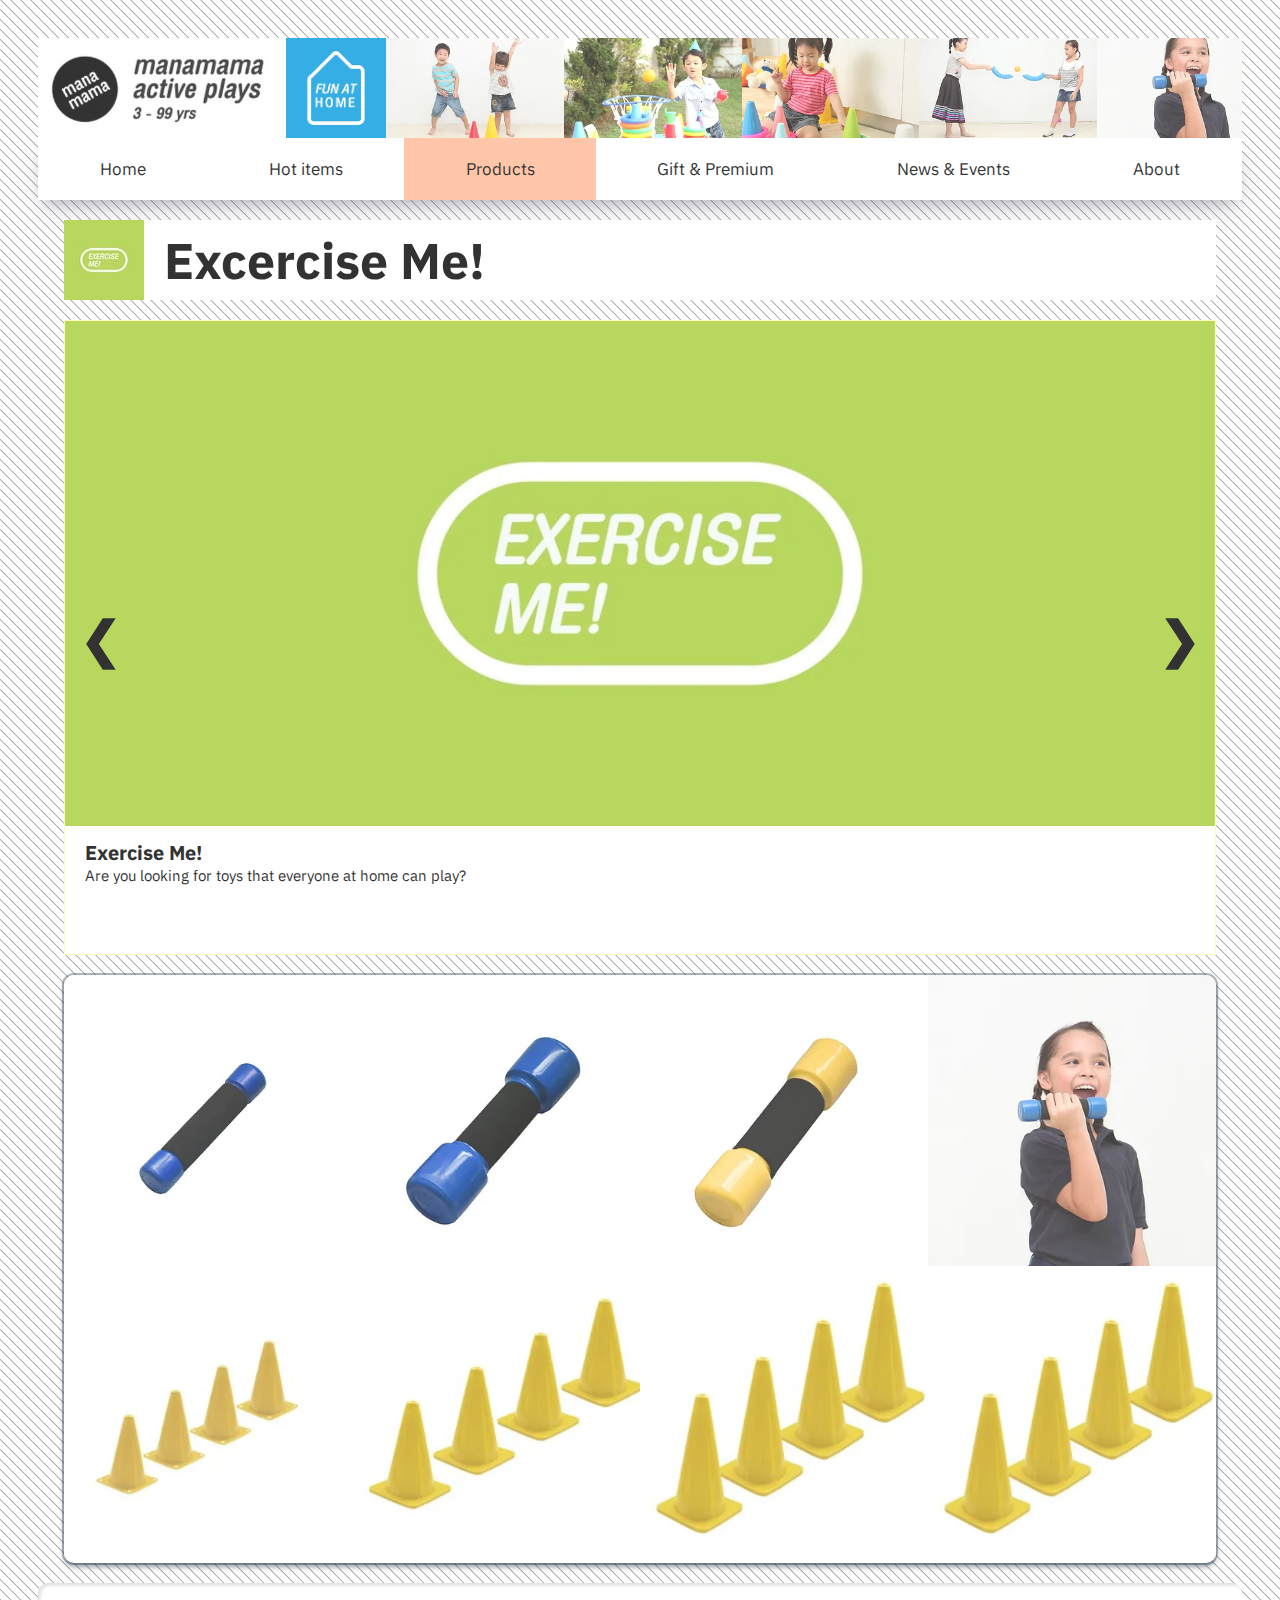
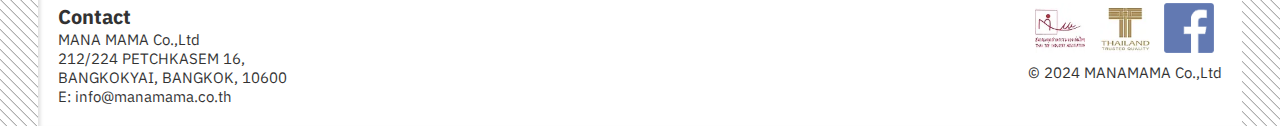
==== excercise-me.html @ b8d56643 "Add files via upload" ====
<!DOCTYPE html>
<html lang="en">
<head>
    <meta charset="UTF-8">
    <meta name="viewport" content="width=device-width, initial-scale=1.0">
    <meta name="description" content="MANAMAMA ของเล่นเสริมทักษะสำหรับเด็กอายุ 3 ปีขึ้นไป ของเล่นพลาสติกของเราผลิตได้ตามมาตฐานของเล่นสากล คุณภาพสูง สีสันปลอดภัยไร้สารตะกั่ว ">
    <meta name="keywords" content="toy, plastic toy, high quality, ของเล่นเด็ก, ของเล่นเสริมทักษะ">

    <title>MANAMAMA - Excercise Me!</title>

    <link rel="icon" type="image/x-icon" href="manamama_logo.ico">
    <link rel="stylesheet" href="style.css">
</head>
<body>
    <header>
        <div class="img-bar">
            <img class="main-logo" src="pic/mana-main.webp" alt="">
            <div class="main-pic-slider">
                <div class="vertical-slider">
                    <div class="ver-img-container fade">
                        <a href=""><img src="pic/fun-at-home.webp" alt=""></a>
                    </div>
                    <div class="ver-img-container  fade">
                        <a href=""><img src="pic/excercise-me.webp" alt=""></a>
                    </div>  
                    <div class="ver-img-container  fade">
                        <a href=""><img src="pic/vacation-pal.webp" alt=""></a>
                    </div>
                    <div class="ver-img-container  fade">
                        <a href=""><img src="pic/party-time.webp" alt=""></a>
                    </div>
                    <div class="ver-img-container  fade">
                        <a href=""><img src="pic/team-fun.webp" alt=""></a>
                    </div>
                    <div class="ver-img-container  fade">
                        <a href=""><img src="pic/mana-basics.webp" alt=""></a>
                    </div>
                </div>
                <div class="horizontal-slider">
                    <img src="pic/bar-pic-1.webp" alt="">
                    <img src="pic/bar-pic-2.webp" alt="">
                    <img src="pic/bar-pic-3.webp" alt="">
                    <img src="pic/bar-pic-4.webp" alt="">
                    <img src="pic/bar-pic-5.webp" alt="">
                    <img src="pic/bar-pic-6.webp" alt="">
                    <img src="pic/bar-pic-7.webp" alt="">
                    <img src="pic/bar-pic-8.webp" alt="">
                    <img src="pic/bar-pic-9.webp" alt="">
                    <img src="pic/bar-pic-10.webp" alt="">
                </div> 
            </div>
        </div>
        <nav class="nav-bar">
            <a href="index.html">Home</a>
            <a href="hot-items.html">Hot items</a>
            <div class="products" onmouseover="showList(this)" onmouseleave="hideList(this)">
                <a class="active" href="products.html">Products</a>
                <div class="products-list" style="display: none;">
                    <a href="fun-at-home.html">Fun at Home</a>
                    <a class="active" href="excercise-me.html">Exercise Me!</a>
                    <a href="vacation-pal.html">Vacation Pal</a>
                    <a href="party-time.html">Party Time</a>
                    <a href="team-fun.html">Team Fun</a>
                    <a href="mana-basics.html">Mana Basics</a>
                </div>
            </div>
            <a href="giftandpremium.html">Gift & Premium</a>
            <a href="newsandevents.html">News & Events</a>
            <a href="about.html">About</a>
        </nav>
    </header>

    <section class="products">
        <div class="top">
            <img src="pic/excercise-me-mini.webp" alt="">
            <h1>Excercise Me!</h1>
        </div>
        <div class="container">
            <div class="slider-wrapper">
                <div class="slide fade">
                    <img src="pic/excercise-me.webp" alt="">
                    <h3>Exercise Me!</h3>
                    <p>Are you looking for toys that everyone at home can play?</p>
                </div>
                <div class="slide fade">
                    <img src="pic/excercise-me-2.webp" alt="">
                    <h3>Exercise Me!</h3>
                    <p>In “Exercise Me!” series, we have exercise items that will bring your family together with some action and heart-rate pumpin’!</p>
                </div>
                <div class="slide fade">
                    <img src="pic/excercise-me-3.webp" alt="">
                    <h3>Exercise Me!</h3>
                    <p>Motivate your family to love exercises, sharing ideas & tips for better health. Exercising together is better.</p>
                </div>

                <a class="prev" onclick="plusSlides(-1)">&#10094;</a>
                <a class="next" onclick="plusSlides(1)">&#10095;</a>
            </div>
        </div>
        <div class="small-container">
            <p class="small-info" style="display: none;">
                <span class="name"></span><br>
                <br>
                <span></span>
            </p>
            <div class="first">
                <div class="small-img" onmouseover="showInfo(this)" onmouseleave="hideInfo(this)">
                    <img src="pic/soft-grip-dumbbell-1-lb.webp" alt="">
                    <p style="display: none;">
                        EM003 - Soft Grip Dumbbell 1 LB
                    </p>
                    <p style="display: none;">
                        The Soft Grip Dumbbell will let children exercise with comfort 
                        and a safe firm grip. Lift this dumbbell up to challenge their ability.For the exercise application, please use under supervision by physical trainer.
                    </p>
                </div>
                <div class="small-img" onmouseover="showInfo(this)" onmouseleave="hideInfo(this)">
                    <img src="pic/soft-grip-dumbbell-3-lb.webp" alt="">
                    <p style="display: none;">
                        EM004 - Soft Grip Dumbbell 3 LB
                    </p>
                    <p style="display: none;">
                        The Soft Grip Dumbbell will let children exercise with comfort 
                        and a safe firm grip. Lift this dumbbell up to challenge their ability.For the exercise application, please use under supervision by physical trainer.
                    </p>
                </div>
                <div class="small-img" onmouseover="showInfo(this)" onmouseleave="hideInfo(this)">
                    <img src="pic/soft-grip-dumbbell-5-lb.webp" alt="">
                    <p style="display: none;">
                        EM005 - Soft Grip Dumbbell 5 LB
                    </p>
                    <p style="display: none;">
                        The Soft Grip Dumbbell will let children exercise with comfort 
                        and a safe firm grip. Lift this dumbbell up to challenge their ability.For the exercise application, please use under supervision by physical trainer.
                    </p>
                </div>
                <div class="small-img" onmouseover="showInfo(this)" onmouseleave="hideInfo(this)">
                    <img src="pic/soft-grip-dumbbell-5-lb-2.webp" alt="">
                    <p style="display: none;">
                        EM005 - Soft Grip Dumbbell 5 LB
                    </p>
                    <p style="display: none;">
                        The Soft Grip Dumbbell will let children exercise with comfort 
                        and a safe firm grip. Lift this dumbbell up to challenge their ability.For the exercise application, please use under supervision by physical trainer.
                    </p>
                </div>
                <div class="small-img" onmouseover="showInfo(this)" onmouseleave="hideInfo(this)">
                    <img src="pic/twisty-m.webp" alt="">
                    <p style="display: none;">
                        EM001 - Twisty (M)
                    </p>
                    <p style="display: none;">
                        Children can maintain body balance and muscle exercises as 
                        they stand and twist their body from side to side on the Twist plate. The product surface is covered with textured bump to ensure a firm  feet-stand as well as foot reflexology benefits.
                    </p>
                </div>
            </div>
            <div class="second">
                <div class="small-img" onmouseover="showInfo(this)" onmouseleave="hideInfo(this)">
                    <img src="pic/twisty-s.webp" alt="">
                    <p style="display: none;">
                        EM002 - Twisty (S)
                    </p>
                    <p style="display: none;">
                        Children can maintain body balance and muscle exercises as 
                        they stand and twist their body from side to side on the Twist plate. The product surface is covered with textured bump to ensure a firm  feet-stand as well as foot reflexology benefits.
                    </p>
                </div>
                <div class="small-img" onmouseover="showInfo(this)" onmouseleave="hideInfo(this)">
                    <img src="pic/cone-set-m.webp" alt="">
                    <p style="display: none;">
                        EM006 - Cone Exercise Set (S)
                    </p>
                    <p style="display: none;">
                        This sport toys range is manufactured with soft material, high quality plastic which is safe to use and helps mCone Exercise Sets series are designed for everyone. 
                        There are multiple ways to play with Cone Exercise Set.
                        Kids can sort and align Cones in many patterns for running 
                        and bicycling practice to enhance their physical coordination.
                        Teen can use them for jumping, football & basketball dribble. Different playing alternatives provide trainings, challenges, and fun for everyone.
                    </p>
                </div>
                <div class="small-img" onmouseover="showInfo(this)" onmouseleave="hideInfo(this)">
                    <img src="pic/cone-excercise-set-m.webp" alt="">
                    <p style="display: none;">
                        EM007 - Cone Exercise Set (M)
                    </p>
                    <p style="display: none;">
                        Cone Exercise Sets series are designed for everyone. 
                        There are multiple ways to play with Cone Exercise Set.
                        Kids can sort and align Cones in many patterns for running 
                        and bicycling practice to enhance their physical coordination.
                        Teen can use them for jumping, football & basketball dribble.
                        Different playing alternatives provide trainings, challenges, 
                        and fun for everyone.
                    </p>
                </div>
                <div class="small-img" onmouseover="showInfo(this)" onmouseleave="hideInfo(this)">
                    <img src="pic/cone-excercise-set-l.webp" alt="">
                    <p style="display: none;">
                        EM008 - Cone Exercise Set (L)
                    </p>
                    <p style="display: none;">
                        Cone Exercise Sets series are designed for everyone. 
                        There are multiple ways to play with Cone Exercise Set.
                        Kids can sort and align Cones in many patterns for running 
                        and bicycling practice to enhance their physical coordination.
                        Teen can use them for jumping, football & basketball dribble.
                        Different playing alternatives provide trainings, challenges, 
                        and fun for everyone.
                    </p>
                </div>
                <div class="small-img" onmouseover="showInfo(this)" onmouseleave="hideInfo(this)">
                    <img src="pic/cone-excercise-set-l.webp" alt="">
                    <p style="display: none;">
                        EM008 - Cone Exercise Set (L)
                    </p>
                    <p style="display: none;">
                        How to use
                        Cone Exercise Sets series are designed for everyone. 
                        There are multiple ways to play with Cone Exercise Set.
                        Kids can sort and align Cones in many patterns for running 
                        and bicycling practice to enhance their physical coordination.
                    </p>
                </div>
            </div>
        </div>
    </section>

    <div class="margin-foot"></div>
    
    <footer>
        <div class="left-foot">
            <h3>Contact</h3>
            <p>
                MANA MAMA Co.,Ltd <br>
                212/224 PETCHKASEM 16, <br>
                BANGKOKYAI, BANGKOK, 10600 <br>
                E: <a href="mailto: info@manamama.co.th">info@manamama.co.th</a>
            </p>
        </div>
        <div class="right-foot">
            <div class="top">
                <a href="https://www.thaitoyandchildrenproduct.com/" target="_blank" rel="noopener noreferrer"><img src="pic/link-1.webp" alt=""></a>
                <a href="http://www.thailandtrustmark.com/" target="_blank" rel="noopener noreferrer"><img src="pic/link-2.webp" alt=""></a>
                <a href="https://www.facebook.com/profile.php?id=100063703264573" target="_blank" rel="noopener noreferrer"><img src="pic/link-3.png" alt=""></a>
            </div>
            <div class="bottom">
                <p>© 2024 MANAMAMA Co.,Ltd</p>
            </div>
        </div>
    </footer>

    <script src="script.js"></script>
    <script src="https://code.jquery.com/jquery-3.7.1.min.js"></script>
</body>
</html>
---- style.css ----
/* global */

@import url('https://fonts.googleapis.com/css2?family=Anuphan&display=swap');

:root {
    font-size: 62.5%;
    --color_1:#FDFFAB;
    --color_2:#FFB996;
    --color_3:#FFB996;
    --color_4: #D9EDBF;
    --color_5: #000;
    -moz-text-size-adjust: none;
    -webkit-text-size-adjust: none;
    text-size-adjust: none;
}

* {
    margin: 0;
    padding: 0;
    box-sizing: border-box;
    text-decoration: none;
    font-family: "Anuphan", sans-serif;
}

.anuphan {
    font-family: "Anuphan", sans-serif;
    font-weight: 400;
    font-style: normal;
  }

html {
    position: relative;
    min-height: 100vh;
    display: flex;
    flex-direction: column;
    background-color: white;
    opacity: 0.8;
    background-size: 10px 10px;
    background-image: repeating-linear-gradient(45deg, rgba(128, 128, 128, 0.308) 0, gray 1px, white 0, white 50%);
}

header .img-bar {
    display: flex;
    justify-content: center;
    margin-inline: 3%;
    max-width: 94%;
    overflow: hidden;
    margin-top: 3%;
    background: white;

    display: grid;
    grid-template-columns: auto auto;
    /* border: 1px solid red; */
}

header .img-bar .main-logo{
    height: 10rem;
}

header .img-bar .main-pic-slider {
    display: grid;
    grid-template-columns: auto auto;
}

header .img-bar .main-pic-slider .vertical-slider {
    display: block;
    min-width : 10rem;
    height: 10rem;
}

header .img-bar .main-pic-slider .vertical-slider .ver-img-container {
    width : 10rem;
    height: 10rem;
    overflow: hidden;
    object-fit: contain;
}

header .img-bar .main-pic-slider .vertical-slider .ver-img-container a {
    display: flex;
    justify-content: center;
}

header .img-bar .main-pic-slider .vertical-slider .ver-img-container img {
    height: 10rem;
}

header .img-bar .main-pic-slider .horizontal-slider {
    display: flex;
    overflow: hidden;
    height: 10rem;
}

.sliding {
    transform: translateX(0);

    animation-name: sliding;
    animation-duration: 30s;
    animation-iteration-count: infinite;
    animation-timing-function: linear;
    animation-direction: alternate;
}

@keyframes sliding {
    0% {
        transform: translateX(0);
    }

    10% {
        transform: translateX(0);
    }

    90% {
        transform: translateX(-570%);
    }

    100% {
        transform: translateX(-570%);
    }
}


nav.nav-bar {
    display: grid;
    grid-template-columns: auto auto auto auto auto auto;
    margin-inline: 3%;
    background: white;
    box-shadow: rgba(50, 50, 93, 0.25) 0px 13px 27px -5px, rgba(0, 0, 0, 0.3) 0px 8px 16px -8px;
}

nav.nav-bar a {
    display: flex;
    justify-content: center;
    align-items: center;
    text-align: center;
    font-size: 1.7rem;
    padding-block: 2rem;
    color: black;
    height: 100%;
}

nav.nav-bar a:hover {
    background: var(--color_1);
}

nav.nav-bar a.active {
    background: var(--color_3);
}

nav.nav-bar .products {
    position: relative;

}

nav.nav-bar .products .products-list {
    width: 100%;
    display: block;
    position: absolute;
    z-index: 10;
    background: white;
}

nav.nav-bar .products .products-list a {
    font-size: 1.5rem;
}

section {
    margin-inline: 3%;
    display: flex;
    justify-content: center;
}

h1 {
    font-size: 5rem;
}

h2 {
    font-size: 3rem;
}

h3 {
    font-size: 2rem;
}

p {
    font-size: 1.5rem;
}

/* global */

/* index */

section .container {
    width: 100%;
    position: relative;
    margin-block: 2rem;
}

section .container .slider-wrapper {
    max-width: 100%;
    aspect-ratio: 1960/980;
    border-radius: 2rem;
    overflow: hidden;
}

section .container .slider-wrapper .slide {
    display: none;
}

section .container .slider-wrapper .slide img {
    width: 100%;
    height: 100%;
}

.fade {
    animation-name: fade;
    animation-duration: 0.3s;
}

@keyframes fade {
    from {opacity: 0.6}
    to {opacity: 1}
}

section .container .slider-wrapper .prev, .next {
    cursor: pointer;
    position: absolute;
    top: 50%;
    transform: translateY(-50%);
    width: auto;
    padding: 1.5rem;
    color: black;
    font-weight: bold;
    font-size: 5rem;
    transition: 0.6s ease;
    border-radius: 0 3px 3px 0;
    user-select: none;
}

section .container .slider-wrapper .next {
    right: 0;
    border-radius: 3px 0 0 3px;
}
  
section .container .slider-wrapper .prev:hover, .next:hover {
    color: gray;
    font-size: 8rem;
}

section .container .slider-wrapper p.des {
    display: none;
    position: absolute;
    top: 88%;
    left: 5%;
    font-size: 2rem;
    background-color: black;
    color: white;
    padding-inline: 1.5rem;
}

/* index */

/* hot items */

section.hot-items {
    display: block;
    margin-block: 2rem;
}

section.hot-items h1 {
    text-align: center;
}

section.hot-items p.info {
    padding: 3rem;
    background: var(--color_1);
}

section.hot-items p.info a {
    color: black;
}

section.hot-items p.info a:hover {
    text-decoration: underline;
}

section.hot-items .product-boxes {
    display: grid;
    grid-template-columns: auto auto auto auto;
    gap: 1rem;
    margin-block: 2rem;
}

section.hot-items .product-boxes .prod-box {
    cursor: pointer;
    width: 100%;
    background: white;
    position: relative;
    border: 1px solid black;

    transition: 0.3s;
}

section.hot-items .product-boxes .prod-box:hover {
    transform: translateY(-1.5rem);
}

section.hot-items .product-boxes .prod-box img {
    width: 100%;
    height: 20rem;
    object-fit: contain;
}

section.hot-items .product-boxes .prod-box p {
    padding: 1rem;
    text-align: center;
}

section.hot-items .product-boxes .prod-box p.click {
    cursor: pointer;
    position: absolute;
    bottom: 0;
    width: 100%;
    background: var(--color_1);
    opacity: 0;

    transition: 0.3s;
}

section.hot-items .prod-detail-big-box {
    position: fixed;
    background: rgba(255, 255, 255, 0.400);
    top: 0;
    left: 0;
    width: 100%;
    height: 100%;
    z-index: 100;
}

section.hot-items .prod-detail-big-box .middle {
    position: absolute;
    left: 50%;
    top: 50%;
    transform: translateX(-50%) translateY(-50%);
    width: 75%;
    height: 75%;
    background: white;
    border: 1px solid black;

    display: grid;
    grid-template-columns: auto auto;
    align-items: center;
}

section.hot-items .prod-detail-big-box .middle img {
    min-width: 50rem;
    width: 100%;
    object-fit: contain;
}

section.hot-items .prod-detail-big-box .middle div.info {
    width: 100%;
}

section.hot-items .prod-detail-big-box .middle .info p.type, p.name, p.price {
    font-size: 2rem;
    text-align: center;
    padding: 2rem;
}

section.hot-items .prod-detail-big-box .middle .info p.detail {
    padding: 2rem;
    text-align: center;
}

section.hot-items .prod-detail-big-box .middle .close {
    cursor: pointer;
    position: absolute;
    width: 7rem;
    height: 7rem;
    text-align: center;
    line-height: 3rem;
    top: 2rem;
    right: 2rem;
    font-size: 3rem;
    background: var(--color_5);
    padding: 2rem;
    color: white;
    border-radius: 50%;
}

section.hot-items .prod-detail-big-box .middle .close:hover {
    background: gray;
}

/* hot items */

/* newsandevents */

section.newsandevents {
    display: block;
    margin-block: 2rem;
}

section.newsandevents h1 {
    text-align: center;
}

section.newsandevents div.ne-container {
    display: flex;
    justify-content: start;
    align-items: center;
    background: var(--color_1);
    margin-block: 2rem;
}

section.newsandevents div.ne-container img{
    height: 20rem;
    margin-right: 2rem;
}

section.newsandevents div.ne-container div.detail{
    text-align: start;
}

section.newsandevents div.ne-container div.detail p.date{
    font-style: italic;
    font-size: 1.2rem;
    color: gray;
}

section.newsandevents div.ne-container div.detail p.info a {
    color: black
}

section.newsandevents div.ne-container div.detail p.info a:hover {
    text-decoration: underline;
}

/* newsandevents */

/* giftandpremium */

section.giftandpremium {
    display: block;
    margin-block: 2rem;
}

section.giftandpremium h1 {
    text-align: center;
}

section.giftandpremium p {
    background: var(--color_1);
    padding-inline: 3rem;
    padding: 3rem;
    text-align: center;
}

section.giftandpremium p a {
    color: black;
}

section.giftandpremium p a:hover {
    text-decoration: underline;
}

/* giftandpremium */

/* about */

section.about {
    display: block;
    margin-block: 2rem;
}

section.about h1 {
    text-align: center;
}

section .content {
    display: grid;
    grid-template-columns: auto auto;
    background: var(--color_1);
    padding: 3rem;
    gap: 1rem;
}

/* about */


/* products */

section.products {
    display: block;
    margin-block: 2rem;
    margin-inline: 5%;
}

section.products h1 {
    text-align: center;
}

section.products p {
    text-align: center;
    padding: 2rem;
    background: var(--color_1);
}

section.products .product-select {
    display: flex;
    height: 50rem;
    background: var(--color_1);

    display: grid;
    grid-template-columns: auto auto auto auto auto auto;
}

section.products .product-select a img {
    width: 100%;
    height: 100%;
    object-fit: cover;
}

section.products .product-select a {
    width: 100%;
    height: 100%;

    transition: 0.3s;
}

section.products .product-select a:hover {
    width: 150%;
    transform: translateX(-16.67%);
    z-index: 100;
}

/* products */

/* sub-products */

section.products .top {
    display: flex;
    align-items: center;
    background: white;
}

section.products .top h1 {
    margin-inline: 2rem;
}

section.products .container .slider-wrapper {
    border: 1px solid var(--color_1);
    border-radius: 0;
}

section.products .container .slider-wrapper {
    background: white;
    overflow: auto;
    aspect-ratio: 1960/1080;
}

section.products .container .slider-wrapper .slide h3 {
    padding-inline: 2rem;
    padding-top: 1rem;
}

section.products .container .slider-wrapper .slide p {
    padding: 0;
    padding-inline: 2rem;
    text-align: start;
    min-height: 6rem;
    background: white;

}

section.products .small-container {
    position: relative;
    box-shadow: rgba(6, 24, 44, 0.4) 0px 0px 0px 2px, rgba(6, 24, 44, 0.65) 0px 4px 6px -1px, rgba(255, 255, 255, 0.08) 0px 1px 0px inset;
    border-radius: 1rem;
    overflow: hidden;
    background: white;
}

section.products .small-container p.small-info {
    position: absolute;
    width: 100%;
    height: 50%;
    top: 0%;
    background: var(--color_1);
    text-align: start;
    z-index: 101;
}

section.products .small-container p.small-info span.name {
    font-size: 2rem;
    text-decoration: underline;
}


section.products .small-container p.bottom {
    top: 50%;
}

section.products .small-container .first, .second{
    display: grid;
    grid-template-columns: auto auto auto auto auto;
}

section.products .small-container .small-img:hover {
    box-shadow: rgba(0, 0, 0, 0.16) 0px 1px 4px, rgb(51, 51, 51) 0px 0px 0px 3px;
    z-index: 100;
}

section.products .small-container img {
    width: 100%;
}

/* sub-products */












/* global footer */

footer {
    margin-top: auto;
    width: 100%;
    display: flex;
    justify-content: space-between;
    margin-inline: 3%;
    width: 94%;
    background: white;
    box-shadow: rgba(0, 0, 0, 0.15) 2.4px 2.4px 3.2px inset;
    border-top-left-radius: 1rem;
    border-top-right-radius: 1rem;
}

footer .left-foot {
    font-size: 1.2rem;
    padding: 2rem;
}

footer .left-foot a {
    color: black;
}

footer .left-foot a:hover {
    text-decoration: underline;
}

footer .right-foot {
    display: block;
    padding: 2rem;
}

footer .right-foot .top {
    display: flex;
    justify-content: space-around;
    align-items: center;
    margin-bottom: 1rem;
}

footer .right-foot .top a{
    width: 5rem;
    height: 5rem;
    overflow: hidden;
}

footer .right-foot .top a img{
    width: 5rem;
    height: 5rem;
}

footer .right-foot .bottom {
    display: block;
    font-size: 1.2rem;
}

/* global footer */

/* global media query */

@media (max-width:1024px) {
    :root {
        font-size: 50%;
    }
}

@media (max-width:820px) {
    :root {
        font-size: 40%;
    }

    section.hot-items .prod-detail-big-box .middle {
        display: block;
    }
}

@media (max-width:640px) {
    :root {
        font-size: 30%;
    }
}

@media (max-width:490px) {
    :root {
        font-size: 18%;
    }
}

@media (max-width:320px) {
    :root {
        font-size: 15%;
    }
}

/* global media query */
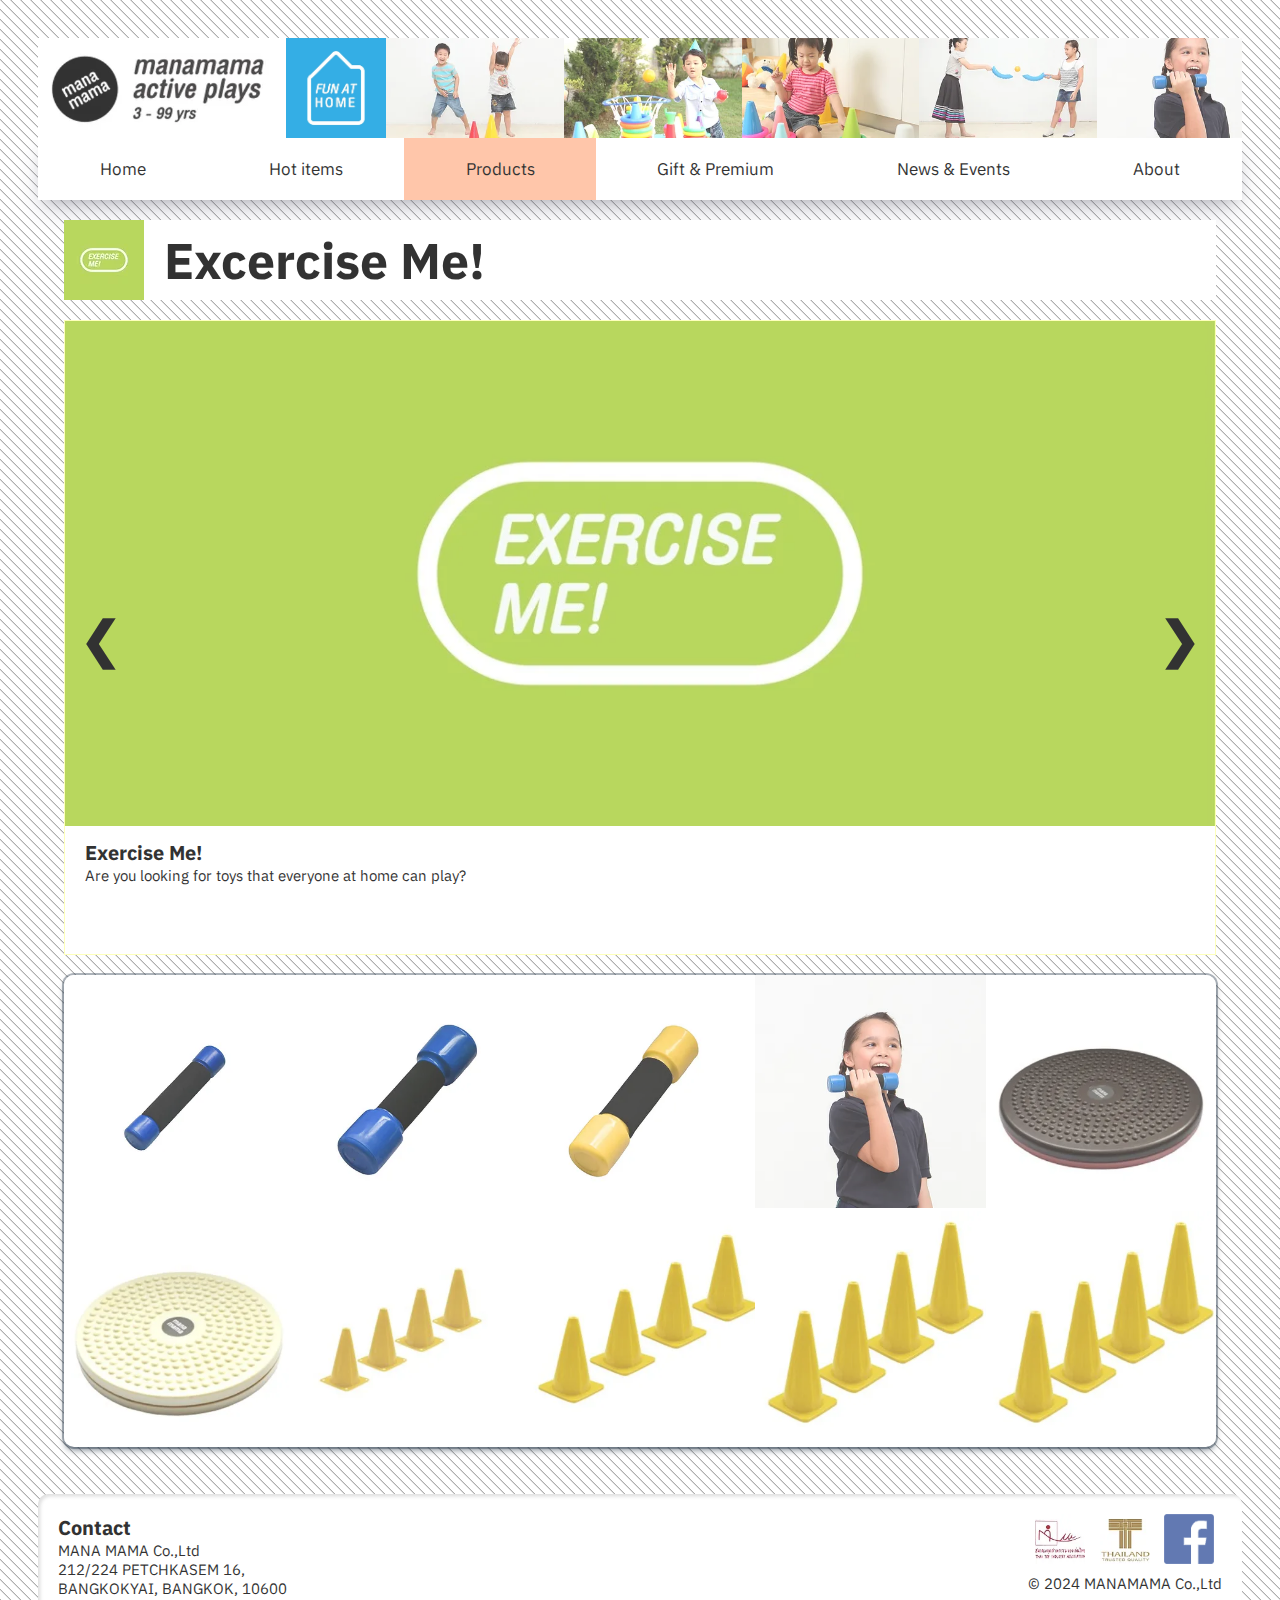
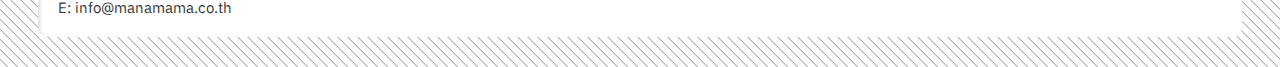
==== commit 6d34925d: "Add files via upload" ====
--- a/excercise-me.html
+++ b/excercise-me.html
@@ -97,7 +97,7 @@
                 <a class="next" onclick="plusSlides(1)">&#10095;</a>
             </div>
         </div>
-        <div class="small-container">
+        <div class="small-container exm">
             <p class="small-info" style="display: none;">
                 <span class="name"></span><br>
                 <br>
--- a/style.css
+++ b/style.css
@@ -586,7 +586,6 @@
     width: 100%;
     height: 50%;
     top: 0%;
-    background: var(--color_1);
     text-align: start;
     z-index: 101;
 }
@@ -615,6 +614,30 @@
     width: 100%;
 }
 
+section.products .fah p {
+    background: #35ade5ee;
+}
+
+section.products .exm p {
+    background: #b9d95eee;
+}
+
+section.products .vcp p {
+    background: #ffe546ee;
+}
+
+section.products .ptt p {
+    background: #9965adee;
+}
+
+section.products .tef p {
+    background: #ee4c59ee;
+}
+
+section.products .mnb p {
+    background: #edededee;
+}
+
 /* sub-products */
 
 
@@ -630,8 +653,13 @@
 
 /* global footer */
 
+.margin-foot {
+    height: 20rem;
+}
+
 footer {
-    margin-top: auto;
+    position: absolute;
+    bottom: 3rem;
     width: 100%;
     display: flex;
     justify-content: space-between;
@@ -639,8 +667,7 @@
     width: 94%;
     background: white;
     box-shadow: rgba(0, 0, 0, 0.15) 2.4px 2.4px 3.2px inset;
-    border-top-left-radius: 1rem;
-    border-top-right-radius: 1rem;
+    border-radius: 1rem;
 }
 
 footer .left-foot {
